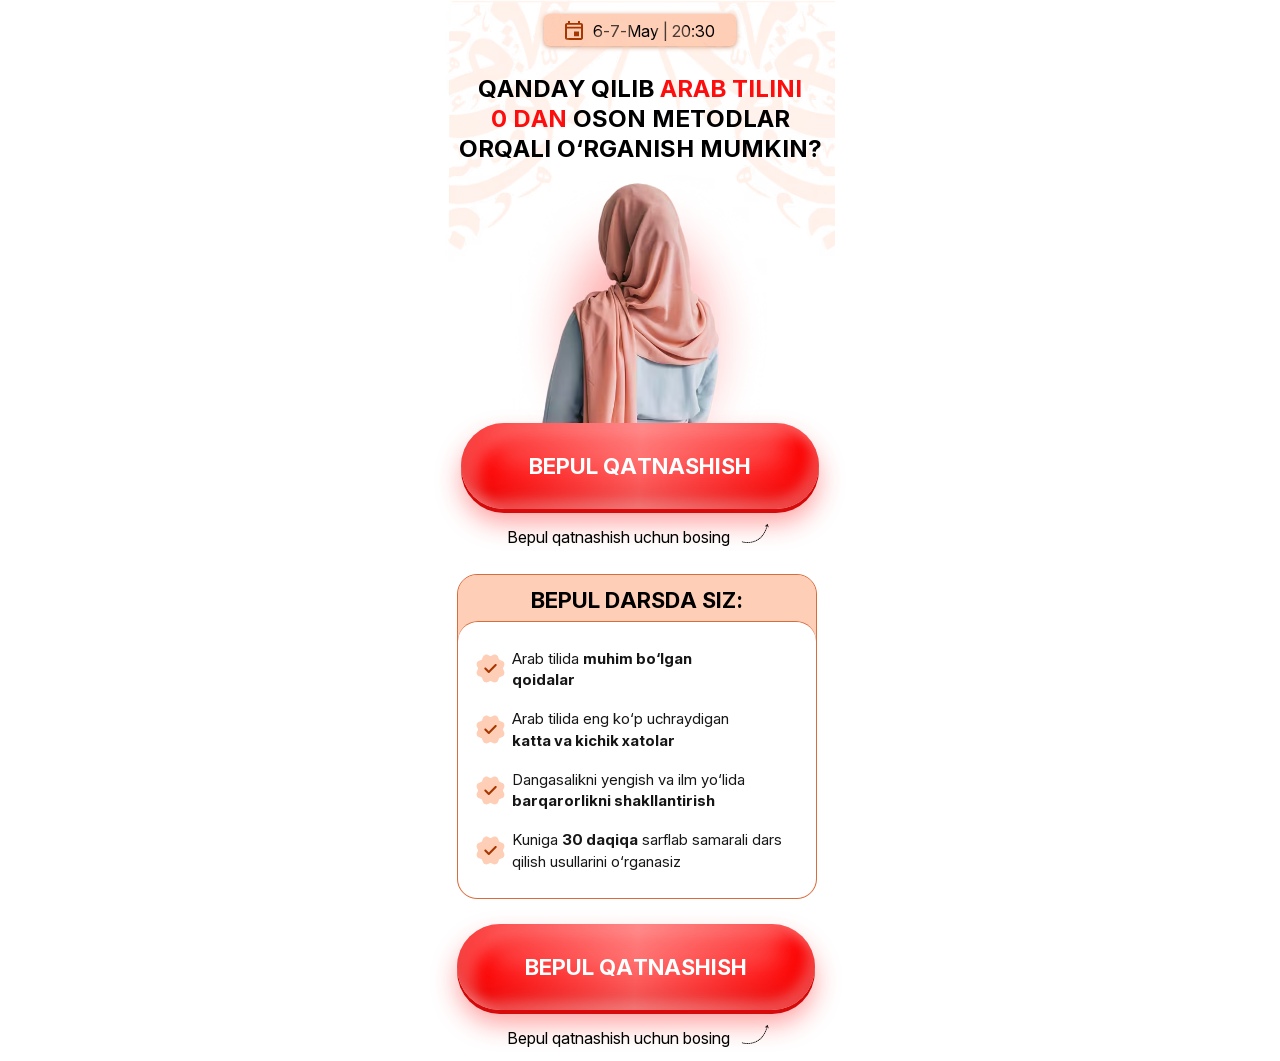
==== index.html @ 05495e80 "addd" ====
<!DOCTYPE html>
<html lang="uz">

<head>
  <meta charset="UTF-8">
  <meta name="viewport" content="width=device-width, initial-scale=1.0">
  <title>a</title>
  <style>*{margin:0;padding:0;box-sizing:border-box}body{font-family:"Inter",Arial,Helvetica,sans-serif;overflow-x:hidden}.container{max-width:390px;margin-left:auto;margin-right:auto;padding-left:12px;padding-right:12px}.wrapper{position:relative}.head__img{height:auto;position:absolute;max-width:390px;width:100%;left:50%;transform:translateX(-50%)}.header{padding-top:14px;padding-bottom:28px}.header__container{display:flex;align-items:center;justify-content:center;gap:10px;max-width:192px;width:100%;background-color:#FFCEB6;box-shadow:0 1px 5px 0 #D38E6C;border-radius:6px;border:none;height:32px}.header__date{font-family:"Inter",Arial,Helvetica,sans-serif;font-weight:400;font-size:16px;line-height:40px;text-align:center;color:#000;padding-top:2px}.hero{position:relative;z-index:11}.hero__title{font-weight:700;font-size:clamp(20px, 5.5vw, 24px);line-height:30px;text-align:center;text-transform:uppercase; margin-bottom: 8px;}.hero__title span{color:#FD0E0E}.hero__row{display:flex;align-items:center;flex-direction:column}.logo{height:auto;max-width:260px;width:100%}.btn{position:relative;display:inline-flex;align-items:center;justify-content:center;font-family:"Inter",Arial,Helvetica,sans-serif;font-weight:700;font-size:22px;line-height:100%;text-align:center;text-transform:uppercase;max-width:358px;width:100%;padding:32px 0;border:none;border-radius:50px;cursor:pointer;background:linear-gradient(92.85deg,#FD0303 4.48%,#FF5E5E 50.06%,#FD0303 97.42%);box-shadow:0 14px 26px rgb(255 34 34 / .42),0 4px 0 #C20000,18px 13px 13.8px rgb(255 255 255 / .25) inset,-9px -9px 11.4px rgb(255 255 255 / .25) inset,0 -16px 22px rgb(160 0 0 / .22) inset;color:#fff;margin-top:-80px;overflow:hidden;transition:transform 0.15s ease,box-shadow 0.15s ease}.btn::before{content:"";position:absolute;top:8px;left:34px;right:34px;height:34px;border-radius:999px;background:rgb(255 255 255 / .16);filter:blur(10px);pointer-events:none}.btn:active{transform:translateY(3px);box-shadow:0 8px 18px rgb(255 34 34 / .34),0 1px 0 #C20000,18px 13px 13.8px rgb(255 255 255 / .25) inset,-9px -9px 11.4px rgb(255 255 255 / .25) inset,0 -12px 18px rgb(160 0 0 / .24) inset}.hero__flex{margin-top:16px;display:flex;align-items:center;gap:4px;max-width:266px;width:100%;margin-left:auto;margin-right:auto;position:relative}.flex__text{font-family:"Inter",Arial,Helvetica,sans-serif;font-weight:400;font-size:16px;line-height:25px;color:#000}.arrow{position:absolute;right:3px;top:-2px}.learn{padding-top:24px;padding-bottom:10px}.learn__card{overflow:hidden;border:1px solid #D76C3E;border-radius:20px;background-color:#FFCEB6;max-width:360px;width:100%;margin-bottom:60px}.learn__head{min-height:41px;padding:14px 18px 10px 18px;border-radius:18px 18px 0 0;background-color:#FFCEB6}.learn__title{font-weight:700;font-size:clamp(20px, 5.5vw, 22px);line-height:1;text-align:center;text-transform:uppercase;color:#000}.learn__list{display:flex;flex-direction:column;gap:18px;padding:26px 14px 26px 16px;list-style:none;border-radius:20px;border-top:1px solid #D76C3E;background-color:#fff}.learn__item{display:grid;grid-template-columns:28px 1fr;align-items:center;column-gap:10px}.learn__item p{font-family:"Inter",Arial,Helvetica,sans-serif;font-weight:400;font-size:clamp(12px, 4.1vw, 15px);line-height:1.42;color:#161616}.learn__item strong{font-weight:800}.learn__check{position:relative;display:block;width:28px;height:28px;flex-shrink:0}.learn__check::before{content:"";position:absolute;inset:2px;border-radius:9px;background-color:#FFC6AD;transform:rotate(45deg)}.learn__check::after{content:"";position:absolute;top:8px;left:8px;width:11px;height:6px;border-left:3px solid #E77543;border-bottom:3px solid #E77543;transform:rotate(-45deg)}</style>
  <link rel="stylesheet" href="./css/main.css" media="print" onload="this.media='all'" />
  <noscript>
    <link rel="stylesheet" href="./css/main.css" />
  </noscript>
</head>

<body>

  <div class="wrapper">
    <img src="./images/head__img.avif" width="390" height="259" loading="lazy" decoding="async" alt="headImg"
      class="head__img">
    <header class="header">
      <div class="header__container container">
        <img src="./images/calendar.svg" width="18" height="19" loading="lazy" decoding="async" alt="calendar">
        <p class="header__date">6-7-May | 20:30</p>
      </div>
    </header>

    <section class="hero">
      <div class="hero__container container">
        <h2 class="hero__title">
          Qanday qilib <span>arab tilini <br>
            0 dan</span> oson metodlar <br> orqali o‘rganish mumkin?
        </h2>
        <div class="hero__row">
          <img src="./images/logo.avif" width="260" height="400" fetchpriority="high" loading="lazy" decoding="async"
            alt="logo" class="logo">
          <button class="btn registerBtn" id="open">Bepul qatnashish</button>
        </div>
        <div class="hero__flex">
          <p class="flex__text">
            Bepul qatnashish uchun bosing
          </p>
          <img src="./images/arrow.svg" width="29" height="21" alt="arrowImg" class="arrow">
        </div>
      </div>
    </section>
  </div>

  <section class="learn">
    <div class="learn__container container">
      <div class="learn__card">
        <div class="learn__head">
          <h2 class="learn__title">Bepul darsda siz:</h2>
        </div>
        <ul class="learn__list">
          <li class="learn__item">
            <img src="./images/sticky.svg" width="33" height="33" loading="lazy" decoding="async" alt="">
            <p>Arab tilida <strong>muhim bo‘lgan <br> qoidalar</strong></p>
          </li>
          <li class="learn__item">
            <img src="./images/sticky.svg" width="33" height="33" loading="lazy" decoding="async" alt="">
            <p>Arab tilida eng ko‘p uchraydigan <br> <strong>katta va kichik xatolar</strong></p>
          </li>
          <li class="learn__item">
            <img src="./images/sticky.svg" width="33" height="33" loading="lazy" decoding="async" alt="">
            <p>Dangasalikni yengish va ilm yo‘lida <strong>barqarorlikni shakllantirish</strong></p>
          </li>
          <li class="learn__item">
            <img src="./images/sticky.svg" width="33" height="33" loading="lazy" decoding="async" alt="">
            <p>Kuniga <strong>30 daqiqa</strong> sarflab samarali dars qilish usullarini o‘rganasiz</p>
          </li>
        </ul>
      </div>
      <button class="btn registerBtn" id="openBottom">Bepul qatnashish</button>
      <div class="hero__flex">
        <p class="flex__text">
          Bepul qatnashish uchun bosing
        </p>
        <img src="./images/arrow.svg" width="29" height="21" alt="arrowImg" class="arrow">
      </div>
    </div>
  </section>

  <div id="registrationModal" class="homeModal" style="display: none">
    <div class="homeModalOverlay"></div>
    <div class="homeFormContainer">
      <button class="closeButton" id="closeModalBtn">
        <svg xmlns="http://www.w3.org/2000/svg" width="16" height="16" viewBox="0 0 12 12" fill="none">
          <path d="M1 11L11 1M1 1.00001L11 11" stroke="currentColor" stroke-width="1.5" stroke-linecap="round" />
        </svg>
      </button>
      <div class="homeFormTop">
        <h1 class="homeFormTopTitle">
          Ro'yxatdan o'tish uchun <br> ma'lumotlaringizni kiriting!
        </h1>
      </div>
      <form id="registrationForm" name="contact-form">
        <div class="HomeFormRow">
          <label class="HomeFormRowLabel" for="name">Ismingiz:</label>
          <input class="HomeFormRowInput" type="text" id="name" name="name" placeholder="Ismingizni kiriting"
            autocomplete="name" />
          <p class="homeFormErrorText" id="nameError" style="display: none">❌ Ismingizni kiriting!</p>
        </div>

        <div class="HomeFormRow">
          <label class="HomeFormRowLabel" for="phone">Telefon raqamingiz:</label>
          <div class="phone-input-container">
            <button type="button" class="selected-country" id="selectedCountry">
              <div id="selectedCountryFlag" style="display: flex; align-items: center;"></div>
              <svg id="dropdownIcon" xmlns="http://www.w3.org/2000/svg" width="16" height="16" viewBox="0 0 24 24"
                fill="none" stroke="currentColor" stroke-width="2" stroke-linecap="round" stroke-linejoin="round">
                <polyline points="6 9 12 15 18 9"></polyline>
              </svg>
              <span class="selected-code" id="selectedCountryCodeText">+998</span>
            </button>
            <div class="country-dropdown" id="countryDropdown" style="display:none"></div>
            <div class="phone-field" style="flex: 1;">
              <input class="HomeFormRowInput phone-input" type="tel" id="phone" name="phone" inputmode="numeric"
                placeholder="88 888 88 88" autocomplete="tel"
                style="border: none; background-color: transparent; padding-left: 5px; width: 100%;" />
            </div>
          </div>
          <p class="homeFormErrorText" id="phoneError" style="display:none">❌ Telefon raqam mos emas!</p>
        </div>

        <button type="submit" class="HomeFormBtn" id="submitBtn">DAVOM ETISH</button>
      </form>
    </div>
  </div>

  <script defer src="./js/phoneFormatter.js"></script>
  <script defer src="./js/app.js"></script>

</body>

</html>
---- css/main.css ----
@font-face {
  font-family: "Inter";
  src: url("../font/Inter_18pt-Regular.woff2") format("woff2");
  font-weight: 400;
  font-display: swap;
}

@font-face {
  font-family: "Inter";
  src: url("../font/Inter_18pt-Bold.woff2") format("woff2");
  font-weight: 700;
  font-display: swap;
}

.homeModal,.homeModalOverlay{position:fixed;top:0;height:100vh;width:100%;left:0}.homeModal{z-index:30;justify-content:center;align-items:center;display:flex}.homeModalOverlay{background-color:rgb(0 0 0 / .3);backdrop-filter:blur(5px)}.homeFormContainer{position:fixed;z-index:30;background-color:#fff;color:#000;border-radius:8px;padding:20px 40px 40px;width:100%;max-width:520px;box-shadow:0 4px 12px rgb(0 0 0 / .1);margin:0 20px;top:50%;left:50%;transform:translate(-50%,-50%)}.homeFormTop{display:flex;justify-content:space-between}.homeFormTopTitle{font-family:"Inter",Arial,Helvetica,sans-serif;font-size:clamp(21px, 6.6vw, 24px);margin:0 0 20px;color:#000;font-weight:600;text-align:center;margin-left:auto;margin-right:auto}.closeButton{background:0 0;border:none;cursor:pointer;padding:4px;justify-content:center;align-items:center;display:flex;position:absolute;top:20px;right:20px;color:#000}.homeFormErrorText{color:#e53e3e;margin-bottom:12px;font-size:14px;font-family:"Inter",Arial,Helvetica,sans-serif;padding-top:5px;padding-bottom:5px}.HomeFormRowInput,.HomeFormRowLabel{font-family:"Inter",Arial,Helvetica,sans-serif;font-size:18px}.HomeFormRow{margin-bottom:20px}.HomeFormRowLabel{display:block;margin-bottom:6px;color:#000}.HomeFormRowInput{width:100%;padding:10px 16px;border:1px solid #c9c9c9;min-height:48px;background-color:#f3f7f8;border-radius:6px;font-weight:400;outline:0;height:50px;transition:border-color .2s}.HomeFormRowInput:focus{border-color:#FB0}.HomeFormRowInput::placeholder{color:#aaa}.HomeFormBtn{font-family:"Inter",Arial,Helvetica,sans-serif;height:60px;width:100%;cursor:pointer;border-radius:10px;background:#FB0;transition:.3s;font-weight:700;font-size:28px;color:#fff;text-transform:uppercase;border:none;position:relative;display:flex;align-items:center;justify-content:center}.phone-input-container{display:flex;align-items:center;position:relative;border:1px solid #c9c9c9;background-color:#fff0;border-radius:6px}.selected-code{display:flex;margin-left:10px}.selected-country{display:flex;align-items:center;padding:10px;padding-right:0;border-radius:6px;cursor:pointer;min-height:50px;font-family:"Inter",Arial,Helvetica,sans-serif;font-size:18px;font-weight:400;min-width:max-content;border:none;background-color:#fff0}.country-dropdown{position:absolute;top:110%;left:0;width:100%;background-color:#fff;border:1px solid #c9c9c9;border-radius:6px;box-shadow:0 4px 12px rgb(0 0 0 / .1);z-index:40;max-height:200px;overflow-y:auto}.country-option{display:flex;justify-content:space-between;align-items:center;padding:10px;cursor:pointer}.country-option:hover{background-color:#f3f7f8}.country-option.selected{background-color:#e6f0fa}@media screen and (max-width:768px){.homeFormContainer{max-width:100%;padding:80px 20px 20px;margin:0;border-radius:6px;height:100vh}.homeFormTopTitle{text-align:center;max-width:408px;margin-left:auto;margin-right:auto;font-weight:700;margin-bottom:15px}.homeFormTop{flex-direction:column;align-items:flex-start}.closeButton{width:100%;height:50px;background-color:#000;color:#fff;padding-right:20px;top:0;left:0;justify-content:end}.homeFormErrorText{font-size:12px;margin-bottom:8px}.HomeFormRowLabel{margin-bottom:6px}.HomeFormRowInput{padding:0 12px;min-height:40px;background-color:#fff0}.HomeFormRowInput::placeholder{color:#a3a3a3}.HomeFormBtn{font-size:18px;font-weight:700;margin-top:24px}}@media screen and (max-width:480px){.homeFormContainer{max-width:100%;padding:80px 20px 20px;margin:0;border-radius:6px;height:100vh}.homeFormTopTitle{text-align:center;margin:0 auto 15px}.homeFormErrorText{font-size:12px;margin-bottom:8px}.HomeFormRowLabel{margin-bottom:6px}.HomeFormRowInput{padding:0 12px;min-height:40px;background-color:#fff0;border-radius:10px}.HomeFormRowInput::placeholder{color:#a3a3a3}.HomeFormBtn{font-size:16px;padding:10px 0;margin-top:24px;height:50px}}.homeModal,.homeModalOverlay{position:fixed;top:0;height:100vh;width:100%;left:0}.homeModal{z-index:30;justify-content:center;align-items:center;display:flex}.homeModalOverlay{background-color:rgb(0 0 0 /.3);backdrop-filter:blur(5px)}.homeFormContainer{position:relative;z-index:30;background-color:#fff;color:#000;border-radius:8px;padding:20px 40px 40px;width:100%;max-width:520px;box-shadow:0 4px 12px rgb(0 0 0 / .1);margin:0 20px;position:fixed;top:50%;left:50%;transform:translate(-50%,-50%)}.homeFormTop{display:flex;justify-content:space-between}.homeFormTopTitle{font-family:"Inter",Arial,Helvetica,sans-serif;font-size:clamp(21px, 6.6vw, 24px);margin:0 0 20px;color:#000;font-weight:600;text-align:center;margin-left:auto;margin-right:auto}.closeButton{background:0 0;border:none;cursor:pointer;padding:4px;justify-content:center;align-items:center;display:flex;position:absolute;top:20px;right:20px;color:#000}.homeFormErrorText{color:#e53e3e;margin-bottom:12px;font-size:14px;font-family:"Inter",Arial,Helvetica,sans-serif;padding-top:5px;padding-bottom:5px}.HomeFormRowInput,.HomeFormRowLabel{font-family:"Inter",Arial,Helvetica,sans-serif;font-size:18px}.HomeFormRow{margin-bottom:20px}.HomeFormRowLabel{display:block;margin-bottom:6px;color:#000}.HomeFormRowInput{width:100%;padding:10px 16px;border:1px solid #c9c9c9;min-height:48px;background-color:#f3f7f8;border-radius:6px;font-weight:400;outline:0;height:50px;transition:border-color 0.2s}.HomeFormRowInput:focus{border-color:#e71f1f}.HomeFormRowInput::placeholder{color:#aaa}.HomeFormBtn{font-family:"Inter",Arial,Helvetica,sans-serif;height:60px;width:100%;cursor:pointer;border-radius:10px;background:linear-gradient(92.85deg,#FD0303 4.48%,#FF5E5E 50.06%,#FD0303 97.42%);transition:0.3s;font-weight:700;font-size:28px;color:#fff;text-transform:uppercase;border:none;position:relative;display:flex;align-items:center;justify-content:center}.phone-input-container{display:flex;align-items:center;position:relative;border:1px solid #c9c9c9;background-color:#fff0;border-radius:6px}.phone-input-container:focus{border-color:#e71f1f}.selected-code{display:flex;margin-left:10px}.country-selector{position:relative;margin-right:10px}.selected-country{display:flex;align-items:center;padding:10px;padding-right:0;border-radius:6px;cursor:pointer;min-height:50px;font-family:"Inter",Arial,Helvetica,sans-serif!important;font-size:18px;font-weight:400!important;min-width:max-content;border:none;background-color:#fff0}.country-dropdown{position:absolute;top:110%;left:0;width:100%;background-color:#fff;border:1px solid #c9c9c9;border-radius:6px;box-shadow:0 4px 12px rgb(0 0 0 / .1);z-index:40;max-height:200px;overflow-y:auto;font-family:"Inter",Arial,Helvetica,sans-serif!important;font-weight:400!important}.country-option{display:flex;justify-content:space-between;align-items:center;padding:10px;cursor:pointer;font-family:"Inter",Arial,Helvetica,sans-serif;font-weight:400!important}.country-option:hover{background-color:#f3f7f8}.country-option.selected{background-color:#e6f0fa}@media screen and (max-width:768px){.homeFormContainer{max-width:100%;padding:80px 20px 20px;margin:0;border-radius:6px;height:100vh}.homeFormTopTitle{text-align:center;max-width:408px;margin-left:auto;margin-right:auto;font-weight:700;margin-bottom:15px}.homeFormTop{flex-direction:column;align-items:flex-start}.closeButton{width:100%;height:50px;background-color:#000;color:#fff;padding-right:20px;top:0;left:0;justify-content:end}.homeFormErrorText{font-size:12px;margin-bottom:8px}.HomeFormRowLabel{margin-bottom:6px}.HomeFormRowInput{padding:0 12px;min-height:40px;background-color:#fff0}.HomeFormRowInput::placeholder{color:#a3a3a3}.HomeFormBtn{font-size:18px;font-weight:700;margin-top:24px}}@media screen and (max-width:480px){.homeFormContainer{max-width:100%;padding:80px 20px 20px;margin:0;border-radius:6px;height:100vh}.homeFormTopTitle{text-align:center;margin:0 auto 15px}.homeFormErrorText{font-size:12px;margin-bottom:8px}.HomeFormRowLabel{margin-bottom:6px}.HomeFormRowInput{padding:0 12px;min-height:40px;background-color:#fff0;border-radius:10px}.HomeFormRowInput::placeholder{color:#a3a3a3}.HomeFormBtn{font-size:16px;padding:10px 0;margin-top:24px;height:50px}}
/* 
* {
  margin: 0;
  padding: 0;
  box-sizing: border-box;
}


body {
  font-family: "Inter", Arial, Helvetica, sans-serif;
  overflow-x: hidden;
}

.container {
  max-width: 390px;
  margin-left: auto;
  margin-right: auto;
  padding-left: 12px;
  padding-right: 12px;
}

.wrapper {
  position: relative;
}

.head__img {
  height: auto;
  position: absolute;
  max-width: 390px;
  width: 100%;
  left: 50%;
  transform: translateX(-50%);
}

.header {
  padding-top: 14px;
  padding-bottom: 28px;
}

.header__container {
  display: flex;
  align-items: center;
  justify-content: center;
  gap: 10px;
  max-width: 192px;
  width: 100%;
  background-color: #FFCEB6;
  box-shadow: 0px 1px 5px 0px #D38E6C;
  border-radius: 6px;
  border: none;
  height: 32px;
}

.header__date {
  font-family: "Inter", Arial, Helvetica, sans-serif;
  font-weight: 400;
  font-size: 16px;
  line-height: 40px;
  text-align: center;
  text-transform: uppercase;
  color: #000000;
  padding-top: 2px;
}

.hero__title {
  font-weight: 700;
  font-size: clamp(15px, 5vw, 20px);
  line-height: 30px;
  text-align: center;
  text-transform: uppercase;
}

.hero__title span {
  color: #FD0E0E;
}

.hero__row {
  display: flex;
  align-items: center;
  flex-direction: column;
}

.logo {
  height: auto;
  max-width: 260px;
  width: 100%;
}

.btn {
  position: relative;
  display: inline-flex;
  align-items: center;
  justify-content: center;
  font-family: "Inter", Arial, Helvetica, sans-serif;
  font-weight: 400;
  font-size: 22px;
  line-height: 100%;
  text-align: center;
  text-transform: uppercase;
  max-width: 358px;
  width: 100%;
  padding: 32px 0;
  border: none;
  border-radius: 50px;
  cursor: pointer;
  background: linear-gradient(92.85deg, #FD0303 4.48%, #FF5E5E 50.06%, #FD0303 97.42%);
  box-shadow:
    0 14px 26px rgba(255, 34, 34, 0.42),
    0 4px 0 #C20000,
    18px 13px 13.8px rgba(255, 255, 255, 0.25) inset,
    -9px -9px 11.4px rgba(255, 255, 255, 0.25) inset,
    0 -16px 22px rgba(160, 0, 0, 0.22) inset;
  color: white;
  margin-top: -83px;
  overflow: hidden;
  transition: transform 0.15s ease, box-shadow 0.15s ease;
}

.btn::before {
  content: "";
  position: absolute;
  top: 8px;
  left: 34px;
  right: 34px;
  height: 34px;
  border-radius: 999px;
  background: rgba(255, 255, 255, 0.16);
  filter: blur(10px);
  pointer-events: none;
}

.btn:active {
  transform: translateY(3px);
  box-shadow:
    0 8px 18px rgba(255, 34, 34, 0.34),
    0 1px 0 #C20000,
    18px 13px 13.8px rgba(255, 255, 255, 0.25) inset,
    -9px -9px 11.4px rgba(255, 255, 255, 0.25) inset,
    0 -12px 18px rgba(160, 0, 0, 0.24) inset;
}

.hero__flex {
  margin-top: 16px;
  display: flex;
  align-items: center;
  gap: 4px;
  max-width: 266px;
  width: 100%;
  margin-left: auto;
  margin-right: auto;
  position: relative;
}

.flex__text {
  font-family: "Inter", Arial, Helvetica, sans-serif;
  font-weight: 400;
  font-size: 16px;
  line-height: 25px;
  color: #000000;
}

.arrow {
  position: absolute;
  right: 14px;
  top: -2px;
}

.learn {
  padding-top: 24px;
  padding-bottom: 10px;
}

.learn__card {
  overflow: hidden;
  border: 1px solid #D76C3E;
  border-radius: 20px;
  background-color: #FFCEB6;
  max-width: 360px;
  width: 100%;
  margin-bottom: 60px;
}

.learn__head {
  min-height: 41px;
  padding: 14px 18px 10px 18px;
  border-radius: 18px 18px 0 0;
  background-color: #FFCEB6;
}

.learn__title {
  font-weight: 700;
  font-size: clamp(20px, 5.5vw, 22px);
  line-height: 1;
  text-align: center;
  text-transform: uppercase;
  color: #000000;
}

.learn__list {
  display: flex;
  flex-direction: column;
  gap: 18px;
  padding: 26px 14px 26px 16px;
  list-style: none;
  border-radius: 26px;
  border-top: 1px solid #D76C3E;
  background-color: white;
}

.learn__item {
  display: grid;
  grid-template-columns: 28px 1fr;
  align-items: center;
  column-gap: 10px;
}

.learn__item p {
  font-family: "Inter", Arial, Helvetica, sans-serif;
  font-weight: 400;
  font-size: clamp(12px, 4.1vw, 15px);
  line-height: 1.42;
  color: #161616;
}

.learn__item strong {
  font-weight: 800;
}

.learn__check {
  position: relative;
  display: block;
  width: 28px;
  height: 28px;
  flex-shrink: 0;
}

.learn__check::before {
  content: "";
  position: absolute;
  inset: 2px;
  border-radius: 9px;
  background-color: #FFC6AD;
  transform: rotate(45deg);
}

.learn__check::after {
  content: "";
  position: absolute;
  top: 8px;
  left: 8px;
  width: 11px;
  height: 6px;
  border-left: 3px solid #E77543;
  border-bottom: 3px solid #E77543;
  transform: rotate(-45deg);
} */
---- css/main.css ----
@font-face {
  font-family: "Inter";
  src: url("../font/Inter_18pt-Regular.woff2") format("woff2");
  font-weight: 400;
  font-display: swap;
}

@font-face {
  font-family: "Inter";
  src: url("../font/Inter_18pt-Bold.woff2") format("woff2");
  font-weight: 700;
  font-display: swap;
}

.homeModal,.homeModalOverlay{position:fixed;top:0;height:100vh;width:100%;left:0}.homeModal{z-index:30;justify-content:center;align-items:center;display:flex}.homeModalOverlay{background-color:rgb(0 0 0 / .3);backdrop-filter:blur(5px)}.homeFormContainer{position:fixed;z-index:30;background-color:#fff;color:#000;border-radius:8px;padding:20px 40px 40px;width:100%;max-width:520px;box-shadow:0 4px 12px rgb(0 0 0 / .1);margin:0 20px;top:50%;left:50%;transform:translate(-50%,-50%)}.homeFormTop{display:flex;justify-content:space-between}.homeFormTopTitle{font-family:"Inter",Arial,Helvetica,sans-serif;font-size:clamp(21px, 6.6vw, 24px);margin:0 0 20px;color:#000;font-weight:600;text-align:center;margin-left:auto;margin-right:auto}.closeButton{background:0 0;border:none;cursor:pointer;padding:4px;justify-content:center;align-items:center;display:flex;position:absolute;top:20px;right:20px;color:#000}.homeFormErrorText{color:#e53e3e;margin-bottom:12px;font-size:14px;font-family:"Inter",Arial,Helvetica,sans-serif;padding-top:5px;padding-bottom:5px}.HomeFormRowInput,.HomeFormRowLabel{font-family:"Inter",Arial,Helvetica,sans-serif;font-size:18px}.HomeFormRow{margin-bottom:20px}.HomeFormRowLabel{display:block;margin-bottom:6px;color:#000}.HomeFormRowInput{width:100%;padding:10px 16px;border:1px solid #c9c9c9;min-height:48px;background-color:#f3f7f8;border-radius:6px;font-weight:400;outline:0;height:50px;transition:border-color .2s}.HomeFormRowInput:focus{border-color:#FB0}.HomeFormRowInput::placeholder{color:#aaa}.HomeFormBtn{font-family:"Inter",Arial,Helvetica,sans-serif;height:60px;width:100%;cursor:pointer;border-radius:10px;background:#FB0;transition:.3s;font-weight:700;font-size:28px;color:#fff;text-transform:uppercase;border:none;position:relative;display:flex;align-items:center;justify-content:center}.phone-input-container{display:flex;align-items:center;position:relative;border:1px solid #c9c9c9;background-color:#fff0;border-radius:6px}.selected-code{display:flex;margin-left:10px}.selected-country{display:flex;align-items:center;padding:10px;padding-right:0;border-radius:6px;cursor:pointer;min-height:50px;font-family:"Inter",Arial,Helvetica,sans-serif;font-size:18px;font-weight:400;min-width:max-content;border:none;background-color:#fff0}.country-dropdown{position:absolute;top:110%;left:0;width:100%;background-color:#fff;border:1px solid #c9c9c9;border-radius:6px;box-shadow:0 4px 12px rgb(0 0 0 / .1);z-index:40;max-height:200px;overflow-y:auto}.country-option{display:flex;justify-content:space-between;align-items:center;padding:10px;cursor:pointer}.country-option:hover{background-color:#f3f7f8}.country-option.selected{background-color:#e6f0fa}@media screen and (max-width:768px){.homeFormContainer{max-width:100%;padding:80px 20px 20px;margin:0;border-radius:6px;height:100vh}.homeFormTopTitle{text-align:center;max-width:408px;margin-left:auto;margin-right:auto;font-weight:700;margin-bottom:15px}.homeFormTop{flex-direction:column;align-items:flex-start}.closeButton{width:100%;height:50px;background-color:#000;color:#fff;padding-right:20px;top:0;left:0;justify-content:end}.homeFormErrorText{font-size:12px;margin-bottom:8px}.HomeFormRowLabel{margin-bottom:6px}.HomeFormRowInput{padding:0 12px;min-height:40px;background-color:#fff0}.HomeFormRowInput::placeholder{color:#a3a3a3}.HomeFormBtn{font-size:18px;font-weight:700;margin-top:24px}}@media screen and (max-width:480px){.homeFormContainer{max-width:100%;padding:80px 20px 20px;margin:0;border-radius:6px;height:100vh}.homeFormTopTitle{text-align:center;margin:0 auto 15px}.homeFormErrorText{font-size:12px;margin-bottom:8px}.HomeFormRowLabel{margin-bottom:6px}.HomeFormRowInput{padding:0 12px;min-height:40px;background-color:#fff0;border-radius:10px}.HomeFormRowInput::placeholder{color:#a3a3a3}.HomeFormBtn{font-size:16px;padding:10px 0;margin-top:24px;height:50px}}.homeModal,.homeModalOverlay{position:fixed;top:0;height:100vh;width:100%;left:0}.homeModal{z-index:30;justify-content:center;align-items:center;display:flex}.homeModalOverlay{background-color:rgb(0 0 0 /.3);backdrop-filter:blur(5px)}.homeFormContainer{position:relative;z-index:30;background-color:#fff;color:#000;border-radius:8px;padding:20px 40px 40px;width:100%;max-width:520px;box-shadow:0 4px 12px rgb(0 0 0 / .1);margin:0 20px;position:fixed;top:50%;left:50%;transform:translate(-50%,-50%)}.homeFormTop{display:flex;justify-content:space-between}.homeFormTopTitle{font-family:"Inter",Arial,Helvetica,sans-serif;font-size:clamp(21px, 6.6vw, 24px);margin:0 0 20px;color:#000;font-weight:600;text-align:center;margin-left:auto;margin-right:auto}.closeButton{background:0 0;border:none;cursor:pointer;padding:4px;justify-content:center;align-items:center;display:flex;position:absolute;top:20px;right:20px;color:#000}.homeFormErrorText{color:#e53e3e;margin-bottom:12px;font-size:14px;font-family:"Inter",Arial,Helvetica,sans-serif;padding-top:5px;padding-bottom:5px}.HomeFormRowInput,.HomeFormRowLabel{font-family:"Inter",Arial,Helvetica,sans-serif;font-size:18px}.HomeFormRow{margin-bottom:20px}.HomeFormRowLabel{display:block;margin-bottom:6px;color:#000}.HomeFormRowInput{width:100%;padding:10px 16px;border:1px solid #c9c9c9;min-height:48px;background-color:#f3f7f8;border-radius:6px;font-weight:400;outline:0;height:50px;transition:border-color 0.2s}.HomeFormRowInput:focus{border-color:#e71f1f}.HomeFormRowInput::placeholder{color:#aaa}.HomeFormBtn{font-family:"Inter",Arial,Helvetica,sans-serif;height:60px;width:100%;cursor:pointer;border-radius:10px;background:linear-gradient(92.85deg,#FD0303 4.48%,#FF5E5E 50.06%,#FD0303 97.42%);transition:0.3s;font-weight:700;font-size:28px;color:#fff;text-transform:uppercase;border:none;position:relative;display:flex;align-items:center;justify-content:center}.phone-input-container{display:flex;align-items:center;position:relative;border:1px solid #c9c9c9;background-color:#fff0;border-radius:6px}.phone-input-container:focus{border-color:#e71f1f}.selected-code{display:flex;margin-left:10px}.country-selector{position:relative;margin-right:10px}.selected-country{display:flex;align-items:center;padding:10px;padding-right:0;border-radius:6px;cursor:pointer;min-height:50px;font-family:"Inter",Arial,Helvetica,sans-serif!important;font-size:18px;font-weight:400!important;min-width:max-content;border:none;background-color:#fff0}.country-dropdown{position:absolute;top:110%;left:0;width:100%;background-color:#fff;border:1px solid #c9c9c9;border-radius:6px;box-shadow:0 4px 12px rgb(0 0 0 / .1);z-index:40;max-height:200px;overflow-y:auto;font-family:"Inter",Arial,Helvetica,sans-serif!important;font-weight:400!important}.country-option{display:flex;justify-content:space-between;align-items:center;padding:10px;cursor:pointer;font-family:"Inter",Arial,Helvetica,sans-serif;font-weight:400!important}.country-option:hover{background-color:#f3f7f8}.country-option.selected{background-color:#e6f0fa}@media screen and (max-width:768px){.homeFormContainer{max-width:100%;padding:80px 20px 20px;margin:0;border-radius:6px;height:100vh}.homeFormTopTitle{text-align:center;max-width:408px;margin-left:auto;margin-right:auto;font-weight:700;margin-bottom:15px}.homeFormTop{flex-direction:column;align-items:flex-start}.closeButton{width:100%;height:50px;background-color:#000;color:#fff;padding-right:20px;top:0;left:0;justify-content:end}.homeFormErrorText{font-size:12px;margin-bottom:8px}.HomeFormRowLabel{margin-bottom:6px}.HomeFormRowInput{padding:0 12px;min-height:40px;background-color:#fff0}.HomeFormRowInput::placeholder{color:#a3a3a3}.HomeFormBtn{font-size:18px;font-weight:700;margin-top:24px}}@media screen and (max-width:480px){.homeFormContainer{max-width:100%;padding:80px 20px 20px;margin:0;border-radius:6px;height:100vh}.homeFormTopTitle{text-align:center;margin:0 auto 15px}.homeFormErrorText{font-size:12px;margin-bottom:8px}.HomeFormRowLabel{margin-bottom:6px}.HomeFormRowInput{padding:0 12px;min-height:40px;background-color:#fff0;border-radius:10px}.HomeFormRowInput::placeholder{color:#a3a3a3}.HomeFormBtn{font-size:16px;padding:10px 0;margin-top:24px;height:50px}}
/* 
* {
  margin: 0;
  padding: 0;
  box-sizing: border-box;
}


body {
  font-family: "Inter", Arial, Helvetica, sans-serif;
  overflow-x: hidden;
}

.container {
  max-width: 390px;
  margin-left: auto;
  margin-right: auto;
  padding-left: 12px;
  padding-right: 12px;
}

.wrapper {
  position: relative;
}

.head__img {
  height: auto;
  position: absolute;
  max-width: 390px;
  width: 100%;
  left: 50%;
  transform: translateX(-50%);
}

.header {
  padding-top: 14px;
  padding-bottom: 28px;
}

.header__container {
  display: flex;
  align-items: center;
  justify-content: center;
  gap: 10px;
  max-width: 192px;
  width: 100%;
  background-color: #FFCEB6;
  box-shadow: 0px 1px 5px 0px #D38E6C;
  border-radius: 6px;
  border: none;
  height: 32px;
}

.header__date {
  font-family: "Inter", Arial, Helvetica, sans-serif;
  font-weight: 400;
  font-size: 16px;
  line-height: 40px;
  text-align: center;
  text-transform: uppercase;
  color: #000000;
  padding-top: 2px;
}

.hero__title {
  font-weight: 700;
  font-size: clamp(15px, 5vw, 20px);
  line-height: 30px;
  text-align: center;
  text-transform: uppercase;
}

.hero__title span {
  color: #FD0E0E;
}

.hero__row {
  display: flex;
  align-items: center;
  flex-direction: column;
}

.logo {
  height: auto;
  max-width: 260px;
  width: 100%;
}

.btn {
  position: relative;
  display: inline-flex;
  align-items: center;
  justify-content: center;
  font-family: "Inter", Arial, Helvetica, sans-serif;
  font-weight: 400;
  font-size: 22px;
  line-height: 100%;
  text-align: center;
  text-transform: uppercase;
  max-width: 358px;
  width: 100%;
  padding: 32px 0;
  border: none;
  border-radius: 50px;
  cursor: pointer;
  background: linear-gradient(92.85deg, #FD0303 4.48%, #FF5E5E 50.06%, #FD0303 97.42%);
  box-shadow:
    0 14px 26px rgba(255, 34, 34, 0.42),
    0 4px 0 #C20000,
    18px 13px 13.8px rgba(255, 255, 255, 0.25) inset,
    -9px -9px 11.4px rgba(255, 255, 255, 0.25) inset,
    0 -16px 22px rgba(160, 0, 0, 0.22) inset;
  color: white;
  margin-top: -83px;
  overflow: hidden;
  transition: transform 0.15s ease, box-shadow 0.15s ease;
}

.btn::before {
  content: "";
  position: absolute;
  top: 8px;
  left: 34px;
  right: 34px;
  height: 34px;
  border-radius: 999px;
  background: rgba(255, 255, 255, 0.16);
  filter: blur(10px);
  pointer-events: none;
}

.btn:active {
  transform: translateY(3px);
  box-shadow:
    0 8px 18px rgba(255, 34, 34, 0.34),
    0 1px 0 #C20000,
    18px 13px 13.8px rgba(255, 255, 255, 0.25) inset,
    -9px -9px 11.4px rgba(255, 255, 255, 0.25) inset,
    0 -12px 18px rgba(160, 0, 0, 0.24) inset;
}

.hero__flex {
  margin-top: 16px;
  display: flex;
  align-items: center;
  gap: 4px;
  max-width: 266px;
  width: 100%;
  margin-left: auto;
  margin-right: auto;
  position: relative;
}

.flex__text {
  font-family: "Inter", Arial, Helvetica, sans-serif;
  font-weight: 400;
  font-size: 16px;
  line-height: 25px;
  color: #000000;
}

.arrow {
  position: absolute;
  right: 14px;
  top: -2px;
}

.learn {
  padding-top: 24px;
  padding-bottom: 10px;
}

.learn__card {
  overflow: hidden;
  border: 1px solid #D76C3E;
  border-radius: 20px;
  background-color: #FFCEB6;
  max-width: 360px;
  width: 100%;
  margin-bottom: 60px;
}

.learn__head {
  min-height: 41px;
  padding: 14px 18px 10px 18px;
  border-radius: 18px 18px 0 0;
  background-color: #FFCEB6;
}

.learn__title {
  font-weight: 700;
  font-size: clamp(20px, 5.5vw, 22px);
  line-height: 1;
  text-align: center;
  text-transform: uppercase;
  color: #000000;
}

.learn__list {
  display: flex;
  flex-direction: column;
  gap: 18px;
  padding: 26px 14px 26px 16px;
  list-style: none;
  border-radius: 26px;
  border-top: 1px solid #D76C3E;
  background-color: white;
}

.learn__item {
  display: grid;
  grid-template-columns: 28px 1fr;
  align-items: center;
  column-gap: 10px;
}

.learn__item p {
  font-family: "Inter", Arial, Helvetica, sans-serif;
  font-weight: 400;
  font-size: clamp(12px, 4.1vw, 15px);
  line-height: 1.42;
  color: #161616;
}

.learn__item strong {
  font-weight: 800;
}

.learn__check {
  position: relative;
  display: block;
  width: 28px;
  height: 28px;
  flex-shrink: 0;
}

.learn__check::before {
  content: "";
  position: absolute;
  inset: 2px;
  border-radius: 9px;
  background-color: #FFC6AD;
  transform: rotate(45deg);
}

.learn__check::after {
  content: "";
  position: absolute;
  top: 8px;
  left: 8px;
  width: 11px;
  height: 6px;
  border-left: 3px solid #E77543;
  border-bottom: 3px solid #E77543;
  transform: rotate(-45deg);
} */
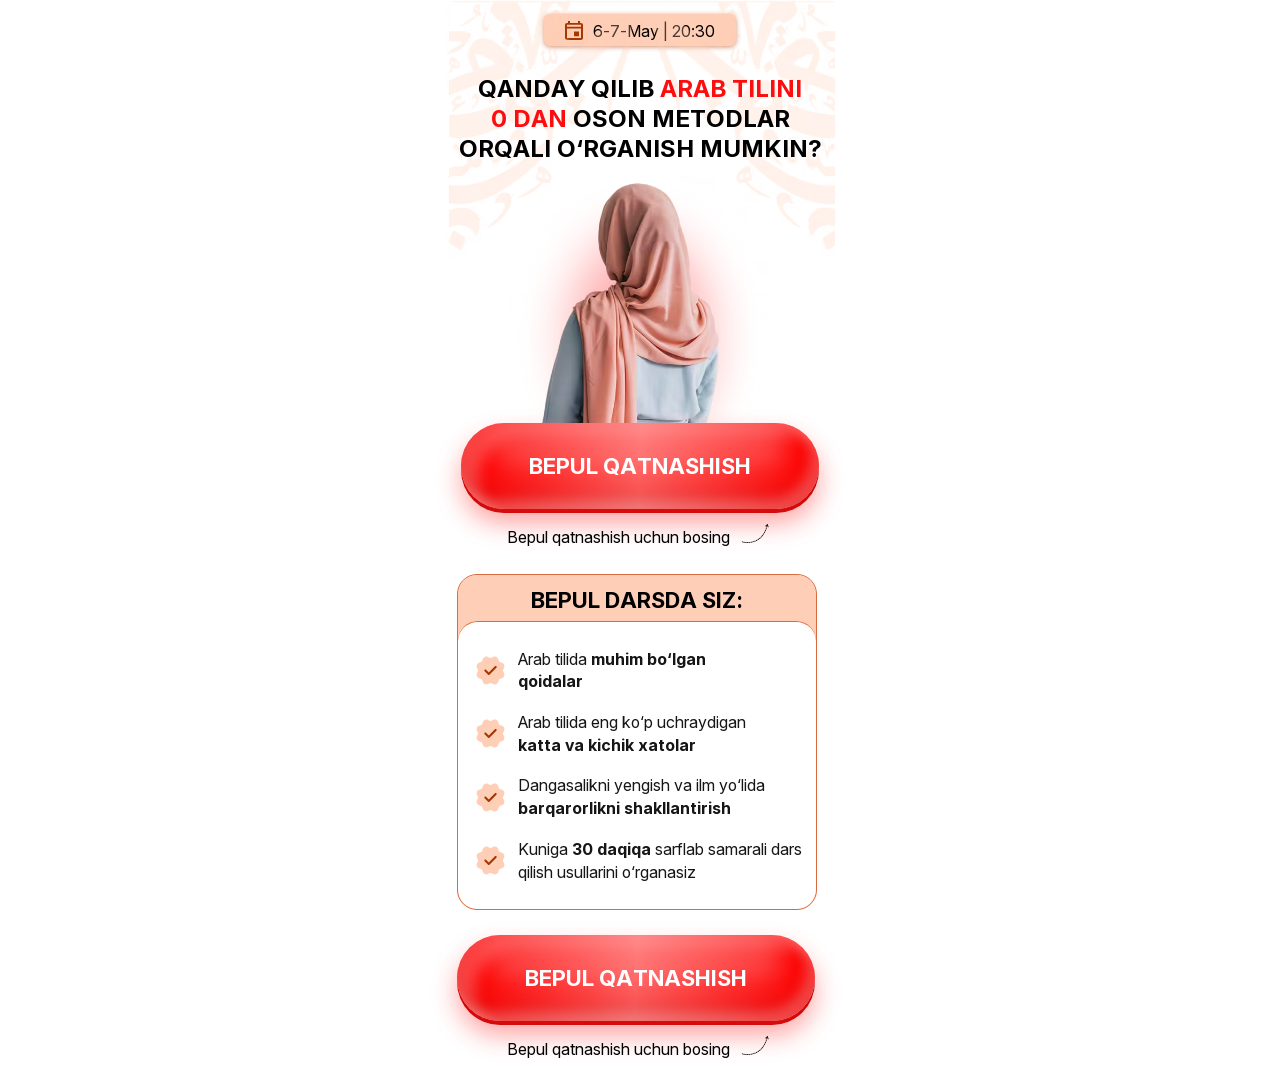
==== commit a312511f: "addd" ====
--- a/index.html
+++ b/index.html
@@ -5,7 +5,257 @@
   <meta charset="UTF-8">
   <meta name="viewport" content="width=device-width, initial-scale=1.0">
   <title>a</title>
-  <style>*{margin:0;padding:0;box-sizing:border-box}body{font-family:"Inter",Arial,Helvetica,sans-serif;overflow-x:hidden}.container{max-width:390px;margin-left:auto;margin-right:auto;padding-left:12px;padding-right:12px}.wrapper{position:relative}.head__img{height:auto;position:absolute;max-width:390px;width:100%;left:50%;transform:translateX(-50%)}.header{padding-top:14px;padding-bottom:28px}.header__container{display:flex;align-items:center;justify-content:center;gap:10px;max-width:192px;width:100%;background-color:#FFCEB6;box-shadow:0 1px 5px 0 #D38E6C;border-radius:6px;border:none;height:32px}.header__date{font-family:"Inter",Arial,Helvetica,sans-serif;font-weight:400;font-size:16px;line-height:40px;text-align:center;color:#000;padding-top:2px}.hero{position:relative;z-index:11}.hero__title{font-weight:700;font-size:clamp(20px, 5.5vw, 24px);line-height:30px;text-align:center;text-transform:uppercase; margin-bottom: 8px;}.hero__title span{color:#FD0E0E}.hero__row{display:flex;align-items:center;flex-direction:column}.logo{height:auto;max-width:260px;width:100%}.btn{position:relative;display:inline-flex;align-items:center;justify-content:center;font-family:"Inter",Arial,Helvetica,sans-serif;font-weight:700;font-size:22px;line-height:100%;text-align:center;text-transform:uppercase;max-width:358px;width:100%;padding:32px 0;border:none;border-radius:50px;cursor:pointer;background:linear-gradient(92.85deg,#FD0303 4.48%,#FF5E5E 50.06%,#FD0303 97.42%);box-shadow:0 14px 26px rgb(255 34 34 / .42),0 4px 0 #C20000,18px 13px 13.8px rgb(255 255 255 / .25) inset,-9px -9px 11.4px rgb(255 255 255 / .25) inset,0 -16px 22px rgb(160 0 0 / .22) inset;color:#fff;margin-top:-80px;overflow:hidden;transition:transform 0.15s ease,box-shadow 0.15s ease}.btn::before{content:"";position:absolute;top:8px;left:34px;right:34px;height:34px;border-radius:999px;background:rgb(255 255 255 / .16);filter:blur(10px);pointer-events:none}.btn:active{transform:translateY(3px);box-shadow:0 8px 18px rgb(255 34 34 / .34),0 1px 0 #C20000,18px 13px 13.8px rgb(255 255 255 / .25) inset,-9px -9px 11.4px rgb(255 255 255 / .25) inset,0 -12px 18px rgb(160 0 0 / .24) inset}.hero__flex{margin-top:16px;display:flex;align-items:center;gap:4px;max-width:266px;width:100%;margin-left:auto;margin-right:auto;position:relative}.flex__text{font-family:"Inter",Arial,Helvetica,sans-serif;font-weight:400;font-size:16px;line-height:25px;color:#000}.arrow{position:absolute;right:3px;top:-2px}.learn{padding-top:24px;padding-bottom:10px}.learn__card{overflow:hidden;border:1px solid #D76C3E;border-radius:20px;background-color:#FFCEB6;max-width:360px;width:100%;margin-bottom:60px}.learn__head{min-height:41px;padding:14px 18px 10px 18px;border-radius:18px 18px 0 0;background-color:#FFCEB6}.learn__title{font-weight:700;font-size:clamp(20px, 5.5vw, 22px);line-height:1;text-align:center;text-transform:uppercase;color:#000}.learn__list{display:flex;flex-direction:column;gap:18px;padding:26px 14px 26px 16px;list-style:none;border-radius:20px;border-top:1px solid #D76C3E;background-color:#fff}.learn__item{display:grid;grid-template-columns:28px 1fr;align-items:center;column-gap:10px}.learn__item p{font-family:"Inter",Arial,Helvetica,sans-serif;font-weight:400;font-size:clamp(12px, 4.1vw, 15px);line-height:1.42;color:#161616}.learn__item strong{font-weight:800}.learn__check{position:relative;display:block;width:28px;height:28px;flex-shrink:0}.learn__check::before{content:"";position:absolute;inset:2px;border-radius:9px;background-color:#FFC6AD;transform:rotate(45deg)}.learn__check::after{content:"";position:absolute;top:8px;left:8px;width:11px;height:6px;border-left:3px solid #E77543;border-bottom:3px solid #E77543;transform:rotate(-45deg)}</style>
+  <style>
+    * {
+      margin: 0;
+      padding: 0;
+      box-sizing: border-box
+    }
+
+    body {
+      font-family: "Inter", Arial, Helvetica, sans-serif;
+      overflow-x: hidden
+    }
+
+    .container {
+      max-width: 390px;
+      margin-left: auto;
+      margin-right: auto;
+      padding-left: 12px;
+      padding-right: 12px
+    }
+
+    .wrapper {
+      position: relative
+    }
+
+    .head__img {
+      height: auto;
+      position: absolute;
+      max-width: 390px;
+      width: 100%;
+      left: 50%;
+      transform: translateX(-50%)
+    }
+
+    .header {
+      padding-top: 14px;
+      padding-bottom: 28px
+    }
+
+    .header__container {
+      display: flex;
+      align-items: center;
+      justify-content: center;
+      gap: 10px;
+      max-width: 192px;
+      width: 100%;
+      background-color: #FFCEB6;
+      box-shadow: 0 1px 5px 0 #D38E6C;
+      border-radius: 6px;
+      border: none;
+      height: 32px
+    }
+
+    .header__date {
+      font-family: "Inter", Arial, Helvetica, sans-serif;
+      font-weight: 400;
+      font-size: 16px;
+      line-height: 40px;
+      text-align: center;
+      color: #000;
+      padding-top: 2px
+    }
+
+    .hero {
+      position: relative;
+      z-index: 11
+    }
+
+    .hero__title {
+      font-weight: 700;
+      font-size: clamp(20px, 5.5vw, 24px);
+      line-height: 30px;
+      text-align: center;
+      text-transform: uppercase;
+      margin-bottom: 8px;
+    }
+
+    .hero__title span {
+      color: #FD0E0E
+    }
+
+    .hero__row {
+      display: flex;
+      align-items: center;
+      flex-direction: column
+    }
+
+    .logo {
+      height: auto;
+      max-width: 260px;
+      width: 100%
+    }
+
+    .btn {
+      position: relative;
+      display: inline-flex;
+      align-items: center;
+      justify-content: center;
+      font-family: "Inter", Arial, Helvetica, sans-serif;
+      font-weight: 700;
+      font-size: 22px;
+      line-height: 100%;
+      text-align: center;
+      text-transform: uppercase;
+      max-width: 358px;
+      width: 100%;
+      padding: 32px 0;
+      border: none;
+      border-radius: 50px;
+      cursor: pointer;
+      background: linear-gradient(92.85deg, #FD0303 4.48%, #FF5E5E 50.06%, #FD0303 97.42%);
+      box-shadow: 0 14px 26px rgb(255 34 34 / .42), 0 4px 0 #C20000, 18px 13px 13.8px rgb(255 255 255 / .25) inset, -9px -9px 11.4px rgb(255 255 255 / .25) inset, 0 -16px 22px rgb(160 0 0 / .22) inset;
+      color: #fff;
+      margin-top: -80px;
+      overflow: hidden;
+      transition: transform 0.15s ease, box-shadow 0.15s ease
+    }
+
+    .btn::before {
+      content: "";
+      position: absolute;
+      top: 8px;
+      left: 34px;
+      right: 34px;
+      height: 34px;
+      border-radius: 999px;
+      background: rgb(255 255 255 / .16);
+      filter: blur(10px);
+      pointer-events: none
+    }
+
+    .btn:active {
+      transform: translateY(3px);
+      box-shadow: 0 8px 18px rgb(255 34 34 / .34), 0 1px 0 #C20000, 18px 13px 13.8px rgb(255 255 255 / .25) inset, -9px -9px 11.4px rgb(255 255 255 / .25) inset, 0 -12px 18px rgb(160 0 0 / .24) inset
+    }
+
+    .hero__flex {
+      margin-top: 16px;
+      display: flex;
+      align-items: center;
+      gap: 4px;
+      max-width: 266px;
+      width: 100%;
+      margin-left: auto;
+      margin-right: auto;
+      position: relative
+    }
+
+    .flex__text {
+      font-family: "Inter", Arial, Helvetica, sans-serif;
+      font-weight: 400;
+      font-size: 16px;
+      line-height: 25px;
+      color: #000
+    }
+
+    .arrow {
+      position: absolute;
+      right: 3px;
+      top: -2px
+    }
+
+    .learn {
+      padding-top: 24px;
+      padding-bottom: 10px
+    }
+
+    .learn__card {
+      overflow: hidden;
+      border: 1px solid #D76C3E;
+      border-radius: 20px;
+      background-color: #FFCEB6;
+      max-width: 360px;
+      width: 100%;
+      margin-bottom: 60px
+    }
+
+    .learn__head {
+      min-height: 41px;
+      padding: 14px 18px 10px 18px;
+      border-radius: 18px 18px 0 0;
+      background-color: #FFCEB6
+    }
+
+    .learn__title {
+      font-weight: 700;
+      font-size: clamp(20px, 5.5vw, 22px);
+      line-height: 1;
+      text-align: center;
+      text-transform: uppercase;
+      color: #000
+    }
+
+    .learn__list {
+      display: flex;
+      flex-direction: column;
+      gap: 18px;
+      padding: 26px 14px 26px 16px;
+      list-style: none;
+      border-radius: 20px;
+      border-top: 1px solid #D76C3E;
+      background-color: #fff
+    }
+
+    .learn__item {
+      display: grid;
+      grid-template-columns: 28px 1fr;
+      align-items: center;
+      column-gap: 16px
+    }
+
+    .learn__item p {
+      font-family: "Inter", Arial, Helvetica, sans-serif;
+      font-weight: 400;
+      font-size: clamp(12px, 4.1vw, 16px);
+      line-height: 1.42;
+      color: #161616
+    }
+
+    .learn__item strong {
+      font-weight: 800
+    }
+
+    .learn__check {
+      position: relative;
+      display: block;
+      width: 28px;
+      height: 28px;
+      flex-shrink: 0
+    }
+
+    .learn__check::before {
+      content: "";
+      position: absolute;
+      inset: 2px;
+      border-radius: 9px;
+      background-color: #FFC6AD;
+      transform: rotate(45deg)
+    }
+
+    .learn__check::after {
+      content: "";
+      position: absolute;
+      top: 8px;
+      left: 8px;
+      width: 11px;
+      height: 6px;
+      border-left: 3px solid #E77543;
+      border-bottom: 3px solid #E77543;
+      transform: rotate(-45deg)
+    }
+  </style>
   <link rel="stylesheet" href="./css/main.css" media="print" onload="this.media='all'" />
   <noscript>
     <link rel="stylesheet" href="./css/main.css" />
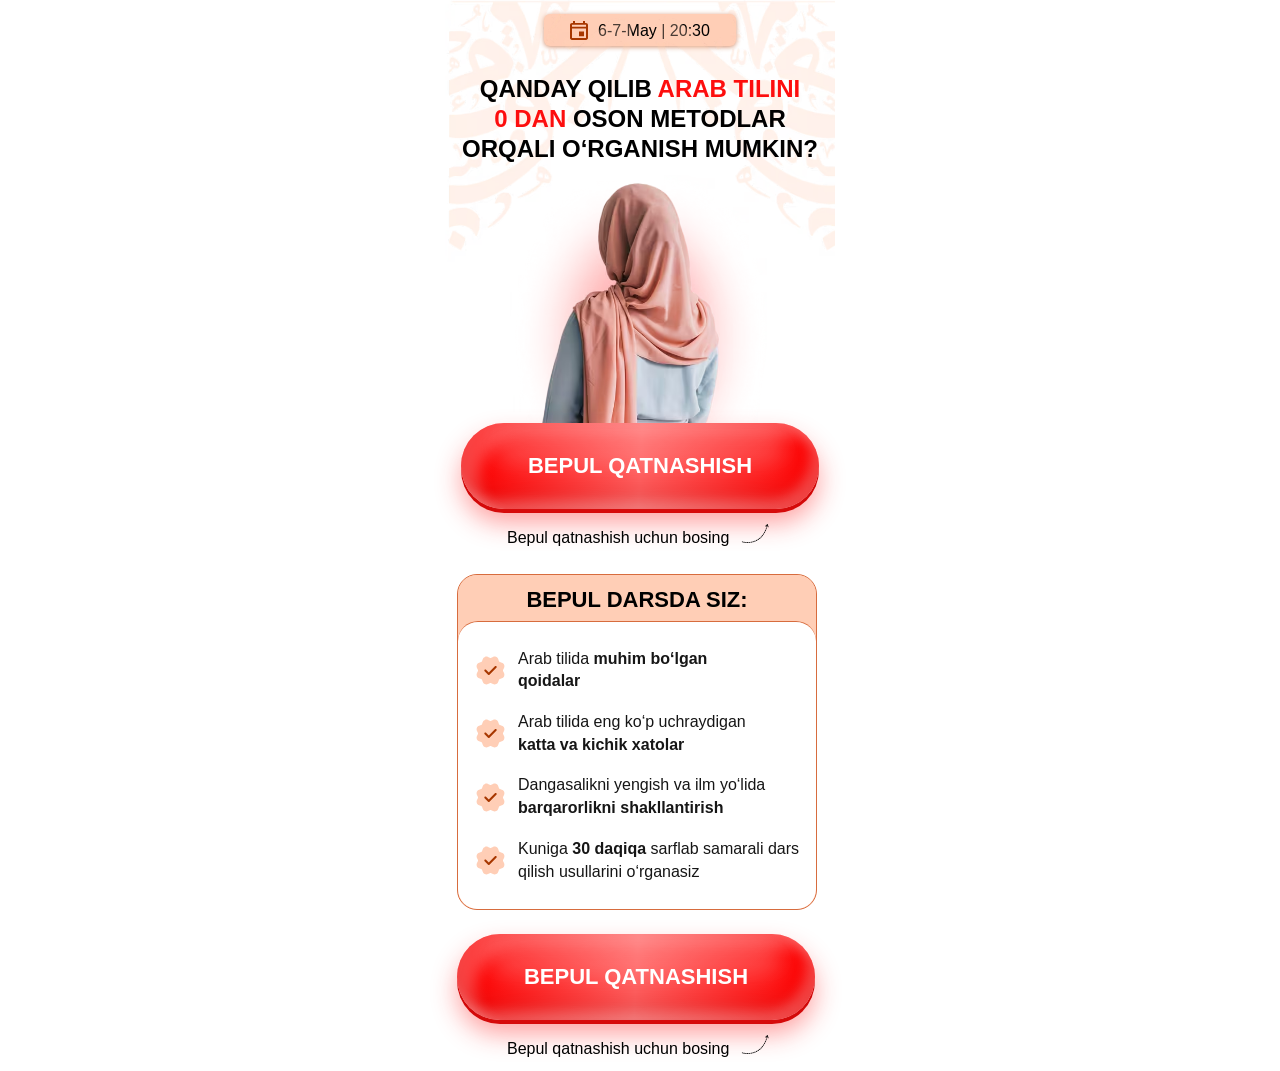
==== commit 6c485134: "Add files via upload" ====
--- a/index.html
+++ b/index.html
@@ -2,264 +2,14 @@
 <html lang="uz">
 
 <head>
+  <script async src="https://spliturltest.asosit.uz/abtest.js" data-site-id="79qqBG28sQu-DjJ1"
+    data-api-base="https://spliturltest.asosit.uz"></script>
   <meta charset="UTF-8">
   <meta name="viewport" content="width=device-width, initial-scale=1.0">
-  <title>a</title>
+  <title>Hidoya Akademiya</title>
   <style>
-    * {
-      margin: 0;
-      padding: 0;
-      box-sizing: border-box
-    }
-
-    body {
-      font-family: "Inter", Arial, Helvetica, sans-serif;
-      overflow-x: hidden
-    }
-
-    .container {
-      max-width: 390px;
-      margin-left: auto;
-      margin-right: auto;
-      padding-left: 12px;
-      padding-right: 12px
-    }
-
-    .wrapper {
-      position: relative
-    }
-
-    .head__img {
-      height: auto;
-      position: absolute;
-      max-width: 390px;
-      width: 100%;
-      left: 50%;
-      transform: translateX(-50%)
-    }
-
-    .header {
-      padding-top: 14px;
-      padding-bottom: 28px
-    }
-
-    .header__container {
-      display: flex;
-      align-items: center;
-      justify-content: center;
-      gap: 10px;
-      max-width: 192px;
-      width: 100%;
-      background-color: #FFCEB6;
-      box-shadow: 0 1px 5px 0 #D38E6C;
-      border-radius: 6px;
-      border: none;
-      height: 32px
-    }
-
-    .header__date {
-      font-family: "Inter", Arial, Helvetica, sans-serif;
-      font-weight: 400;
-      font-size: 16px;
-      line-height: 40px;
-      text-align: center;
-      color: #000;
-      padding-top: 2px
-    }
-
-    .hero {
-      position: relative;
-      z-index: 11
-    }
-
-    .hero__title {
-      font-weight: 700;
-      font-size: clamp(20px, 5.5vw, 24px);
-      line-height: 30px;
-      text-align: center;
-      text-transform: uppercase;
-      margin-bottom: 8px;
-    }
-
-    .hero__title span {
-      color: #FD0E0E
-    }
-
-    .hero__row {
-      display: flex;
-      align-items: center;
-      flex-direction: column
-    }
-
-    .logo {
-      height: auto;
-      max-width: 260px;
-      width: 100%
-    }
-
-    .btn {
-      position: relative;
-      display: inline-flex;
-      align-items: center;
-      justify-content: center;
-      font-family: "Inter", Arial, Helvetica, sans-serif;
-      font-weight: 700;
-      font-size: 22px;
-      line-height: 100%;
-      text-align: center;
-      text-transform: uppercase;
-      max-width: 358px;
-      width: 100%;
-      padding: 32px 0;
-      border: none;
-      border-radius: 50px;
-      cursor: pointer;
-      background: linear-gradient(92.85deg, #FD0303 4.48%, #FF5E5E 50.06%, #FD0303 97.42%);
-      box-shadow: 0 14px 26px rgb(255 34 34 / .42), 0 4px 0 #C20000, 18px 13px 13.8px rgb(255 255 255 / .25) inset, -9px -9px 11.4px rgb(255 255 255 / .25) inset, 0 -16px 22px rgb(160 0 0 / .22) inset;
-      color: #fff;
-      margin-top: -80px;
-      overflow: hidden;
-      transition: transform 0.15s ease, box-shadow 0.15s ease
-    }
-
-    .btn::before {
-      content: "";
-      position: absolute;
-      top: 8px;
-      left: 34px;
-      right: 34px;
-      height: 34px;
-      border-radius: 999px;
-      background: rgb(255 255 255 / .16);
-      filter: blur(10px);
-      pointer-events: none
-    }
-
-    .btn:active {
-      transform: translateY(3px);
-      box-shadow: 0 8px 18px rgb(255 34 34 / .34), 0 1px 0 #C20000, 18px 13px 13.8px rgb(255 255 255 / .25) inset, -9px -9px 11.4px rgb(255 255 255 / .25) inset, 0 -12px 18px rgb(160 0 0 / .24) inset
-    }
-
-    .hero__flex {
-      margin-top: 16px;
-      display: flex;
-      align-items: center;
-      gap: 4px;
-      max-width: 266px;
-      width: 100%;
-      margin-left: auto;
-      margin-right: auto;
-      position: relative
-    }
-
-    .flex__text {
-      font-family: "Inter", Arial, Helvetica, sans-serif;
-      font-weight: 400;
-      font-size: 16px;
-      line-height: 25px;
-      color: #000
-    }
-
-    .arrow {
-      position: absolute;
-      right: 3px;
-      top: -2px
-    }
-
-    .learn {
-      padding-top: 24px;
-      padding-bottom: 10px
-    }
-
-    .learn__card {
-      overflow: hidden;
-      border: 1px solid #D76C3E;
-      border-radius: 20px;
-      background-color: #FFCEB6;
-      max-width: 360px;
-      width: 100%;
-      margin-bottom: 60px
-    }
-
-    .learn__head {
-      min-height: 41px;
-      padding: 14px 18px 10px 18px;
-      border-radius: 18px 18px 0 0;
-      background-color: #FFCEB6
-    }
-
-    .learn__title {
-      font-weight: 700;
-      font-size: clamp(20px, 5.5vw, 22px);
-      line-height: 1;
-      text-align: center;
-      text-transform: uppercase;
-      color: #000
-    }
-
-    .learn__list {
-      display: flex;
-      flex-direction: column;
-      gap: 18px;
-      padding: 26px 14px 26px 16px;
-      list-style: none;
-      border-radius: 20px;
-      border-top: 1px solid #D76C3E;
-      background-color: #fff
-    }
-
-    .learn__item {
-      display: grid;
-      grid-template-columns: 28px 1fr;
-      align-items: center;
-      column-gap: 16px
-    }
-
-    .learn__item p {
-      font-family: "Inter", Arial, Helvetica, sans-serif;
-      font-weight: 400;
-      font-size: clamp(12px, 4.1vw, 16px);
-      line-height: 1.42;
-      color: #161616
-    }
-
-    .learn__item strong {
-      font-weight: 800
-    }
-
-    .learn__check {
-      position: relative;
-      display: block;
-      width: 28px;
-      height: 28px;
-      flex-shrink: 0
-    }
-
-    .learn__check::before {
-      content: "";
-      position: absolute;
-      inset: 2px;
-      border-radius: 9px;
-      background-color: #FFC6AD;
-      transform: rotate(45deg)
-    }
-
-    .learn__check::after {
-      content: "";
-      position: absolute;
-      top: 8px;
-      left: 8px;
-      width: 11px;
-      height: 6px;
-      border-left: 3px solid #E77543;
-      border-bottom: 3px solid #E77543;
-      transform: rotate(-45deg)
-    }
+   * { margin: 0; padding: 0; box-sizing: border-box } body { font-family: "Inter", Arial, Helvetica, sans-serif; overflow-x: hidden } .container { max-width: 390px; margin-left: auto; margin-right: auto; padding-left: 12px; padding-right: 12px } .wrapper { position: relative } .head__img { height: auto; position: absolute; max-width: 390px; width: 100%; left: 50%; transform: translateX(-50%) } .header { padding-top: 14px; padding-bottom: 28px } .header__container { display: flex; align-items: center; justify-content: center; gap: 10px; max-width: 192px; width: 100%; background-color: #FFCEB6; box-shadow: 0 1px 5px 0 #D38E6C; border-radius: 6px; border: none; height: 32px } .header__date { font-family: "Inter", Arial, Helvetica, sans-serif; font-weight: 400; font-size: 16px; line-height: 40px; text-align: center; color: #000; padding-top: 2px } .hero { position: relative; z-index: 11 } .hero__title { font-weight: 700; font-size: clamp(20px, 5.5vw, 24px); line-height: 30px; text-align: center; text-transform: uppercase; margin-bottom: 8px; } .hero__title span { color: #FD0E0E } .hero__row { display: flex; align-items: center; flex-direction: column } .logo { height: auto; max-width: 260px; width: 100% } .btn { position: relative; display: inline-flex; align-items: center; justify-content: center; font-family: "Inter", Arial, Helvetica, sans-serif; font-weight: 700; font-size: 22px; line-height: 100%; text-align: center; text-transform: uppercase; max-width: 358px; width: 100%; padding: 32px 0; border: none; border-radius: 50px; cursor: pointer; background: linear-gradient(92.85deg, #FD0303 4.48%, #FF5E5E 50.06%, #FD0303 97.42%); box-shadow: 0 14px 26px rgb(255 34 34 / .42), 0 4px 0 #C20000, 18px 13px 13.8px rgb(255 255 255 / .25) inset, -9px -9px 11.4px rgb(255 255 255 / .25) inset, 0 -16px 22px rgb(160 0 0 / .22) inset; color: #fff; margin-top: -80px; overflow: hidden; transition: transform 0.15s ease, box-shadow 0.15s ease } .btn::before { content: ""; position: absolute; top: 8px; left: 34px; right: 34px; height: 34px; border-radius: 999px; background: rgb(255 255 255 / .16); filter: blur(10px); pointer-events: none } .btn:active { transform: translateY(3px); box-shadow: 0 8px 18px rgb(255 34 34 / .34), 0 1px 0 #C20000, 18px 13px 13.8px rgb(255 255 255 / .25) inset, -9px -9px 11.4px rgb(255 255 255 / .25) inset, 0 -12px 18px rgb(160 0 0 / .24) inset } .hero__flex { margin-top: 16px; display: flex; align-items: center; gap: 4px; max-width: 266px; width: 100%; margin-left: auto; margin-right: auto; position: relative } .flex__text { font-family: "Inter", Arial, Helvetica, sans-serif; font-weight: 400; font-size: 16px; line-height: 25px; color: #000 } .arrow { position: absolute; right: 3px; top: -2px } .learn { padding-top: 24px; padding-bottom: 10px } .learn__card { overflow: hidden; border: 1px solid #D76C3E; border-radius: 20px; background-color: #FFCEB6; max-width: 360px; width: 100%; margin-bottom: 60px } .learn__head { min-height: 41px; padding: 14px 18px 10px 18px; border-radius: 18px 18px 0 0; background-color: #FFCEB6 } .learn__title { font-weight: 700; font-size: clamp(20px, 5.5vw, 22px); line-height: 1; text-align: center; text-transform: uppercase; color: #000 } .learn__list { display: flex; flex-direction: column; gap: 18px; padding: 26px 14px 26px 16px; list-style: none; border-radius: 20px; border-top: 1px solid #D76C3E; background-color: #fff } .learn__item { display: grid; grid-template-columns: 28px 1fr; align-items: center; column-gap: 16px } .learn__item p { font-family: "Inter", Arial, Helvetica, sans-serif; font-weight: 400; font-size: clamp(12px, 4.1vw, 16px); line-height: 1.42; color: #161616 } .learn__item strong { font-weight: 800 } .learn__check { position: relative; display: block; width: 28px; height: 28px; flex-shrink: 0 } .learn__check::before { content: ""; position: absolute; inset: 2px; border-radius: 9px; background-color: #FFC6AD; transform: rotate(45deg) } .learn__check::after { content: ""; position: absolute; top: 8px; left: 8px; width: 11px; height: 6px; border-left: 3px solid #E77543; border-bottom: 3px solid #E77543; transform: rotate(-45deg) }
   </style>
-  <link rel="stylesheet" href="./css/main.css" media="print" onload="this.media='all'" />
-  <noscript>
-    <link rel="stylesheet" href="./css/main.css" />
-  </noscript>
 </head>
 
 <body>
@@ -330,56 +80,8 @@
     </div>
   </section>
 
-  <div id="registrationModal" class="homeModal" style="display: none">
-    <div class="homeModalOverlay"></div>
-    <div class="homeFormContainer">
-      <button class="closeButton" id="closeModalBtn">
-        <svg xmlns="http://www.w3.org/2000/svg" width="16" height="16" viewBox="0 0 12 12" fill="none">
-          <path d="M1 11L11 1M1 1.00001L11 11" stroke="currentColor" stroke-width="1.5" stroke-linecap="round" />
-        </svg>
-      </button>
-      <div class="homeFormTop">
-        <h1 class="homeFormTopTitle">
-          Ro'yxatdan o'tish uchun <br> ma'lumotlaringizni kiriting!
-        </h1>
-      </div>
-      <form id="registrationForm" name="contact-form">
-        <div class="HomeFormRow">
-          <label class="HomeFormRowLabel" for="name">Ismingiz:</label>
-          <input class="HomeFormRowInput" type="text" id="name" name="name" placeholder="Ismingizni kiriting"
-            autocomplete="name" />
-          <p class="homeFormErrorText" id="nameError" style="display: none">❌ Ismingizni kiriting!</p>
-        </div>
-
-        <div class="HomeFormRow">
-          <label class="HomeFormRowLabel" for="phone">Telefon raqamingiz:</label>
-          <div class="phone-input-container">
-            <button type="button" class="selected-country" id="selectedCountry">
-              <div id="selectedCountryFlag" style="display: flex; align-items: center;"></div>
-              <svg id="dropdownIcon" xmlns="http://www.w3.org/2000/svg" width="16" height="16" viewBox="0 0 24 24"
-                fill="none" stroke="currentColor" stroke-width="2" stroke-linecap="round" stroke-linejoin="round">
-                <polyline points="6 9 12 15 18 9"></polyline>
-              </svg>
-              <span class="selected-code" id="selectedCountryCodeText">+998</span>
-            </button>
-            <div class="country-dropdown" id="countryDropdown" style="display:none"></div>
-            <div class="phone-field" style="flex: 1;">
-              <input class="HomeFormRowInput phone-input" type="tel" id="phone" name="phone" inputmode="numeric"
-                placeholder="88 888 88 88" autocomplete="tel"
-                style="border: none; background-color: transparent; padding-left: 5px; width: 100%;" />
-            </div>
-          </div>
-          <p class="homeFormErrorText" id="phoneError" style="display:none">❌ Telefon raqam mos emas!</p>
-        </div>
-
-        <button type="submit" class="HomeFormBtn" id="submitBtn">DAVOM ETISH</button>
-      </form>
-    </div>
-  </div>
-
-  <script defer src="./js/phoneFormatter.js"></script>
-  <script defer src="./js/app.js"></script>
-
+  <script defer>document.addEventListener("DOMContentLoaded",()=>{document.querySelectorAll(".registerBtn").forEach(e=>{e.addEventListener("click",()=>{"function"==typeof fbq&&fbq("track","CompleteRegistration")})})});</script>
+  <script src="./js/app.js" defer></script>
 </body>
 
-</html>+</html>
